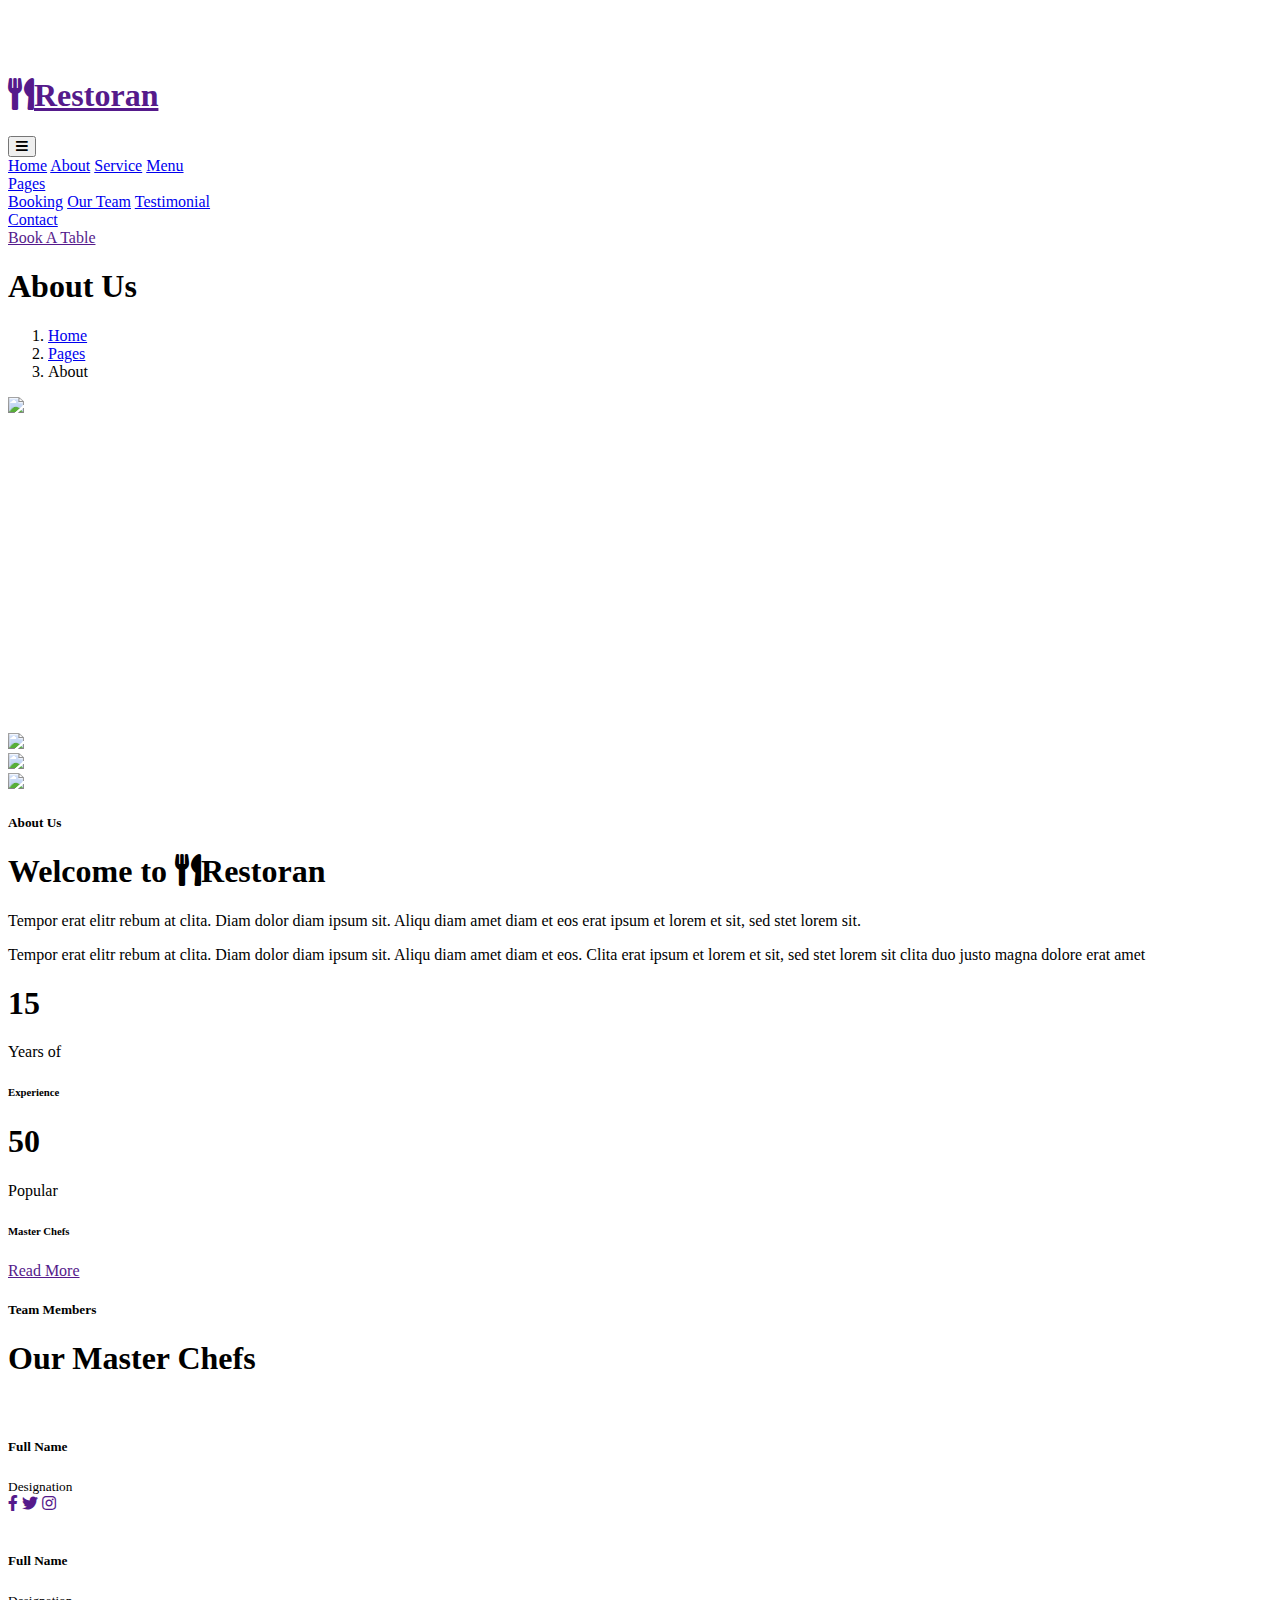
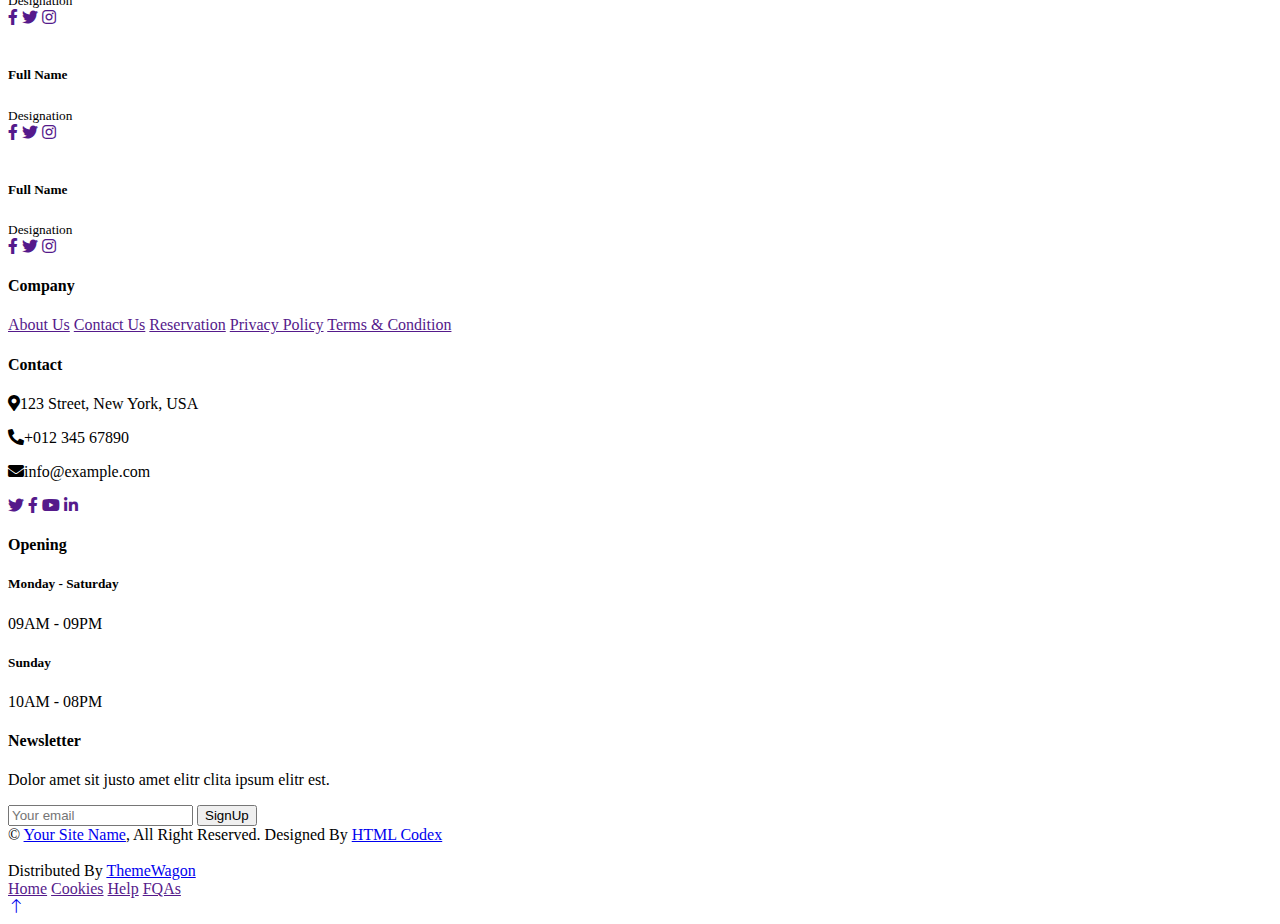
==== about.html @ 20d42e41 "Add files via upload" ====
<!DOCTYPE html>
<html lang="en">

<head>
    <meta charset="utf-8">
    <title>Restoran - Bootstrap Restaurant Template</title>
    <meta content="width=device-width, initial-scale=1.0" name="viewport">
    <meta content="" name="keywords">
    <meta content="" name="description">

    <!-- Favicon -->
    <link href="img/favicon.ico" rel="icon">

    <!-- Google Web Fonts -->
    <link rel="preconnect" href="https://fonts.googleapis.com">
    <link rel="preconnect" href="https://fonts.gstatic.com" crossorigin>
    <link href="https://fonts.googleapis.com/css2?family=Heebo:wght@400;500;600&family=Nunito:wght@600;700;800&family=Pacifico&display=swap" rel="stylesheet">

    <!-- Icon Font Stylesheet -->
    <link href="https://cdnjs.cloudflare.com/ajax/libs/font-awesome/5.10.0/css/all.min.css" rel="stylesheet">
    <link href="https://cdn.jsdelivr.net/npm/bootstrap-icons@1.4.1/font/bootstrap-icons.css" rel="stylesheet">

    <!-- Libraries Stylesheet -->
    <link href="lib/animate/animate.min.css" rel="stylesheet">
    <link href="lib/owlcarousel/assets/owl.carousel.min.css" rel="stylesheet">
    <link href="lib/tempusdominus/css/tempusdominus-bootstrap-4.min.css" rel="stylesheet" />

    <!-- Customized Bootstrap Stylesheet -->
    <link href="css/bootstrap.min.css" rel="stylesheet">

    <!-- Template Stylesheet -->
    <link href="css/style.css" rel="stylesheet">
</head>

<body>
    <div class="container-xxl bg-white p-0">
        <!-- Spinner Start -->
        <div id="spinner" class="show bg-white position-fixed translate-middle w-100 vh-100 top-50 start-50 d-flex align-items-center justify-content-center">
            <div class="spinner-border text-primary" style="width: 3rem; height: 3rem;" role="status">
                <span class="sr-only">Loading...</span>
            </div>
        </div>
        <!-- Spinner End -->


        <!-- Navbar & Hero Start -->
        <div class="container-xxl position-relative p-0">
            <nav class="navbar navbar-expand-lg navbar-dark bg-dark px-4 px-lg-5 py-3 py-lg-0">
                <a href="" class="navbar-brand p-0">
                    <h1 class="text-primary m-0"><i class="fa fa-utensils me-3"></i>Restoran</h1>
                    <!-- <img src="img/logo.png" alt="Logo"> -->
                </a>
                <button class="navbar-toggler" type="button" data-bs-toggle="collapse" data-bs-target="#navbarCollapse">
                    <span class="fa fa-bars"></span>
                </button>
                <div class="collapse navbar-collapse" id="navbarCollapse">
                    <div class="navbar-nav ms-auto py-0 pe-4">
                        <a href="index.html" class="nav-item nav-link">Home</a>
                        <a href="about.html" class="nav-item nav-link active">About</a>
                        <a href="service.html" class="nav-item nav-link">Service</a>
                        <a href="menu.html" class="nav-item nav-link">Menu</a>
                        <div class="nav-item dropdown">
                            <a href="#" class="nav-link dropdown-toggle" data-bs-toggle="dropdown">Pages</a>
                            <div class="dropdown-menu m-0">
                                <a href="booking.html" class="dropdown-item">Booking</a>
                                <a href="team.html" class="dropdown-item">Our Team</a>
                                <a href="testimonial.html" class="dropdown-item">Testimonial</a>
                            </div>
                        </div>
                        <a href="contact.html" class="nav-item nav-link">Contact</a>
                    </div>
                    <a href="" class="btn btn-primary py-2 px-4">Book A Table</a>
                </div>
            </nav>

            <div class="container-xxl py-5 bg-dark hero-header mb-5">
                <div class="container text-center my-5 pt-5 pb-4">
                    <h1 class="display-3 text-white mb-3 animated slideInDown">About Us</h1>
                    <nav aria-label="breadcrumb">
                        <ol class="breadcrumb justify-content-center text-uppercase">
                            <li class="breadcrumb-item"><a href="#">Home</a></li>
                            <li class="breadcrumb-item"><a href="#">Pages</a></li>
                            <li class="breadcrumb-item text-white active" aria-current="page">About</li>
                        </ol>
                    </nav>
                </div>
            </div>
        </div>
        <!-- Navbar & Hero End -->


        <!-- About Start -->
        <div class="container-xxl py-5">
            <div class="container">
                <div class="row g-5 align-items-center">
                    <div class="col-lg-6">
                        <div class="row g-3">
                            <div class="col-6 text-start">
                                <img class="img-fluid rounded w-100 wow zoomIn" data-wow-delay="0.1s" src="img/about-1.jpg">
                            </div>
                            <div class="col-6 text-start">
                                <img class="img-fluid rounded w-75 wow zoomIn" data-wow-delay="0.3s" src="img/about-2.jpg" style="margin-top: 25%;">
                            </div>
                            <div class="col-6 text-end">
                                <img class="img-fluid rounded w-75 wow zoomIn" data-wow-delay="0.5s" src="img/about-3.jpg">
                            </div>
                            <div class="col-6 text-end">
                                <img class="img-fluid rounded w-100 wow zoomIn" data-wow-delay="0.7s" src="img/about-4.jpg">
                            </div>
                        </div>
                    </div>
                    <div class="col-lg-6">
                        <h5 class="section-title ff-secondary text-start text-primary fw-normal">About Us</h5>
                        <h1 class="mb-4">Welcome to <i class="fa fa-utensils text-primary me-2"></i>Restoran</h1>
                        <p class="mb-4">Tempor erat elitr rebum at clita. Diam dolor diam ipsum sit. Aliqu diam amet diam et eos erat ipsum et lorem et sit, sed stet lorem sit.</p>
                        <p class="mb-4">Tempor erat elitr rebum at clita. Diam dolor diam ipsum sit. Aliqu diam amet diam et eos. Clita erat ipsum et lorem et sit, sed stet lorem sit clita duo justo magna dolore erat amet</p>
                        <div class="row g-4 mb-4">
                            <div class="col-sm-6">
                                <div class="d-flex align-items-center border-start border-5 border-primary px-3">
                                    <h1 class="flex-shrink-0 display-5 text-primary mb-0" data-toggle="counter-up">15</h1>
                                    <div class="ps-4">
                                        <p class="mb-0">Years of</p>
                                        <h6 class="text-uppercase mb-0">Experience</h6>
                                    </div>
                                </div>
                            </div>
                            <div class="col-sm-6">
                                <div class="d-flex align-items-center border-start border-5 border-primary px-3">
                                    <h1 class="flex-shrink-0 display-5 text-primary mb-0" data-toggle="counter-up">50</h1>
                                    <div class="ps-4">
                                        <p class="mb-0">Popular</p>
                                        <h6 class="text-uppercase mb-0">Master Chefs</h6>
                                    </div>
                                </div>
                            </div>
                        </div>
                        <a class="btn btn-primary py-3 px-5 mt-2" href="">Read More</a>
                    </div>
                </div>
            </div>
        </div>
        <!-- About End -->


        <!-- Team Start -->
        <div class="container-xxl pt-5 pb-3">
            <div class="container">
                <div class="text-center wow fadeInUp" data-wow-delay="0.1s">
                    <h5 class="section-title ff-secondary text-center text-primary fw-normal">Team Members</h5>
                    <h1 class="mb-5">Our Master Chefs</h1>
                </div>
                <div class="row g-4">
                    <div class="col-lg-3 col-md-6 wow fadeInUp" data-wow-delay="0.1s">
                        <div class="team-item text-center rounded overflow-hidden">
                            <div class="rounded-circle overflow-hidden m-4">
                                <img class="img-fluid" src="img/team-1.jpg" alt="">
                            </div>
                            <h5 class="mb-0">Full Name</h5>
                            <small>Designation</small>
                            <div class="d-flex justify-content-center mt-3">
                                <a class="btn btn-square btn-primary mx-1" href=""><i class="fab fa-facebook-f"></i></a>
                                <a class="btn btn-square btn-primary mx-1" href=""><i class="fab fa-twitter"></i></a>
                                <a class="btn btn-square btn-primary mx-1" href=""><i class="fab fa-instagram"></i></a>
                            </div>
                        </div>
                    </div>
                    <div class="col-lg-3 col-md-6 wow fadeInUp" data-wow-delay="0.3s">
                        <div class="team-item text-center rounded overflow-hidden">
                            <div class="rounded-circle overflow-hidden m-4">
                                <img class="img-fluid" src="img/team-2.jpg" alt="">
                            </div>
                            <h5 class="mb-0">Full Name</h5>
                            <small>Designation</small>
                            <div class="d-flex justify-content-center mt-3">
                                <a class="btn btn-square btn-primary mx-1" href=""><i class="fab fa-facebook-f"></i></a>
                                <a class="btn btn-square btn-primary mx-1" href=""><i class="fab fa-twitter"></i></a>
                                <a class="btn btn-square btn-primary mx-1" href=""><i class="fab fa-instagram"></i></a>
                            </div>
                        </div>
                    </div>
                    <div class="col-lg-3 col-md-6 wow fadeInUp" data-wow-delay="0.5s">
                        <div class="team-item text-center rounded overflow-hidden">
                            <div class="rounded-circle overflow-hidden m-4">
                                <img class="img-fluid" src="img/team-3.jpg" alt="">
                            </div>
                            <h5 class="mb-0">Full Name</h5>
                            <small>Designation</small>
                            <div class="d-flex justify-content-center mt-3">
                                <a class="btn btn-square btn-primary mx-1" href=""><i class="fab fa-facebook-f"></i></a>
                                <a class="btn btn-square btn-primary mx-1" href=""><i class="fab fa-twitter"></i></a>
                                <a class="btn btn-square btn-primary mx-1" href=""><i class="fab fa-instagram"></i></a>
                            </div>
                        </div>
                    </div>
                    <div class="col-lg-3 col-md-6 wow fadeInUp" data-wow-delay="0.7s">
                        <div class="team-item text-center rounded overflow-hidden">
                            <div class="rounded-circle overflow-hidden m-4">
                                <img class="img-fluid" src="img/team-4.jpg" alt="">
                            </div>
                            <h5 class="mb-0">Full Name</h5>
                            <small>Designation</small>
                            <div class="d-flex justify-content-center mt-3">
                                <a class="btn btn-square btn-primary mx-1" href=""><i class="fab fa-facebook-f"></i></a>
                                <a class="btn btn-square btn-primary mx-1" href=""><i class="fab fa-twitter"></i></a>
                                <a class="btn btn-square btn-primary mx-1" href=""><i class="fab fa-instagram"></i></a>
                            </div>
                        </div>
                    </div>
                </div>
            </div>
        </div>
        <!-- Team End -->
        

        <!-- Footer Start -->
        <div class="container-fluid bg-dark text-light footer pt-5 mt-5 wow fadeIn" data-wow-delay="0.1s">
            <div class="container py-5">
                <div class="row g-5">
                    <div class="col-lg-3 col-md-6">
                        <h4 class="section-title ff-secondary text-start text-primary fw-normal mb-4">Company</h4>
                        <a class="btn btn-link" href="">About Us</a>
                        <a class="btn btn-link" href="">Contact Us</a>
                        <a class="btn btn-link" href="">Reservation</a>
                        <a class="btn btn-link" href="">Privacy Policy</a>
                        <a class="btn btn-link" href="">Terms & Condition</a>
                    </div>
                    <div class="col-lg-3 col-md-6">
                        <h4 class="section-title ff-secondary text-start text-primary fw-normal mb-4">Contact</h4>
                        <p class="mb-2"><i class="fa fa-map-marker-alt me-3"></i>123 Street, New York, USA</p>
                        <p class="mb-2"><i class="fa fa-phone-alt me-3"></i>+012 345 67890</p>
                        <p class="mb-2"><i class="fa fa-envelope me-3"></i>info@example.com</p>
                        <div class="d-flex pt-2">
                            <a class="btn btn-outline-light btn-social" href=""><i class="fab fa-twitter"></i></a>
                            <a class="btn btn-outline-light btn-social" href=""><i class="fab fa-facebook-f"></i></a>
                            <a class="btn btn-outline-light btn-social" href=""><i class="fab fa-youtube"></i></a>
                            <a class="btn btn-outline-light btn-social" href=""><i class="fab fa-linkedin-in"></i></a>
                        </div>
                    </div>
                    <div class="col-lg-3 col-md-6">
                        <h4 class="section-title ff-secondary text-start text-primary fw-normal mb-4">Opening</h4>
                        <h5 class="text-light fw-normal">Monday - Saturday</h5>
                        <p>09AM - 09PM</p>
                        <h5 class="text-light fw-normal">Sunday</h5>
                        <p>10AM - 08PM</p>
                    </div>
                    <div class="col-lg-3 col-md-6">
                        <h4 class="section-title ff-secondary text-start text-primary fw-normal mb-4">Newsletter</h4>
                        <p>Dolor amet sit justo amet elitr clita ipsum elitr est.</p>
                        <div class="position-relative mx-auto" style="max-width: 400px;">
                            <input class="form-control border-primary w-100 py-3 ps-4 pe-5" type="text" placeholder="Your email">
                            <button type="button" class="btn btn-primary py-2 position-absolute top-0 end-0 mt-2 me-2">SignUp</button>
                        </div>
                    </div>
                </div>
            </div>
            <div class="container">
                <div class="copyright">
                    <div class="row">
                        <div class="col-md-6 text-center text-md-start mb-3 mb-md-0">
                            &copy; <a class="border-bottom" href="#">Your Site Name</a>, All Right Reserved. 
							
							<!--/*** This template is free as long as you keep the footer author’s credit link/attribution link/backlink. If you'd like to use the template without the footer author’s credit link/attribution link/backlink, you can purchase the Credit Removal License from "https://htmlcodex.com/credit-removal". Thank you for your support. ***/-->
							Designed By <a class="border-bottom" href="https://htmlcodex.com">HTML Codex</a><br><br>
                            Distributed By <a class="border-bottom" href="https://themewagon.com" target="_blank">ThemeWagon</a>
                        </div>
                        <div class="col-md-6 text-center text-md-end">
                            <div class="footer-menu">
                                <a href="">Home</a>
                                <a href="">Cookies</a>
                                <a href="">Help</a>
                                <a href="">FQAs</a>
                            </div>
                        </div>
                    </div>
                </div>
            </div>
        </div>
        <!-- Footer End -->


        <!-- Back to Top -->
        <a href="#" class="btn btn-lg btn-primary btn-lg-square back-to-top"><i class="bi bi-arrow-up"></i></a>
    </div>

    <!-- JavaScript Libraries -->
    <script src="https://code.jquery.com/jquery-3.4.1.min.js"></script>
    <script src="https://cdn.jsdelivr.net/npm/bootstrap@5.0.0/dist/js/bootstrap.bundle.min.js"></script>
    <script src="lib/wow/wow.min.js"></script>
    <script src="lib/easing/easing.min.js"></script>
    <script src="lib/waypoints/waypoints.min.js"></script>
    <script src="lib/counterup/counterup.min.js"></script>
    <script src="lib/owlcarousel/owl.carousel.min.js"></script>
    <script src="lib/tempusdominus/js/moment.min.js"></script>
    <script src="lib/tempusdominus/js/moment-timezone.min.js"></script>
    <script src="lib/tempusdominus/js/tempusdominus-bootstrap-4.min.js"></script>

    <!-- Template Javascript -->
    <script src="js/main.js"></script>
</body>

</html>
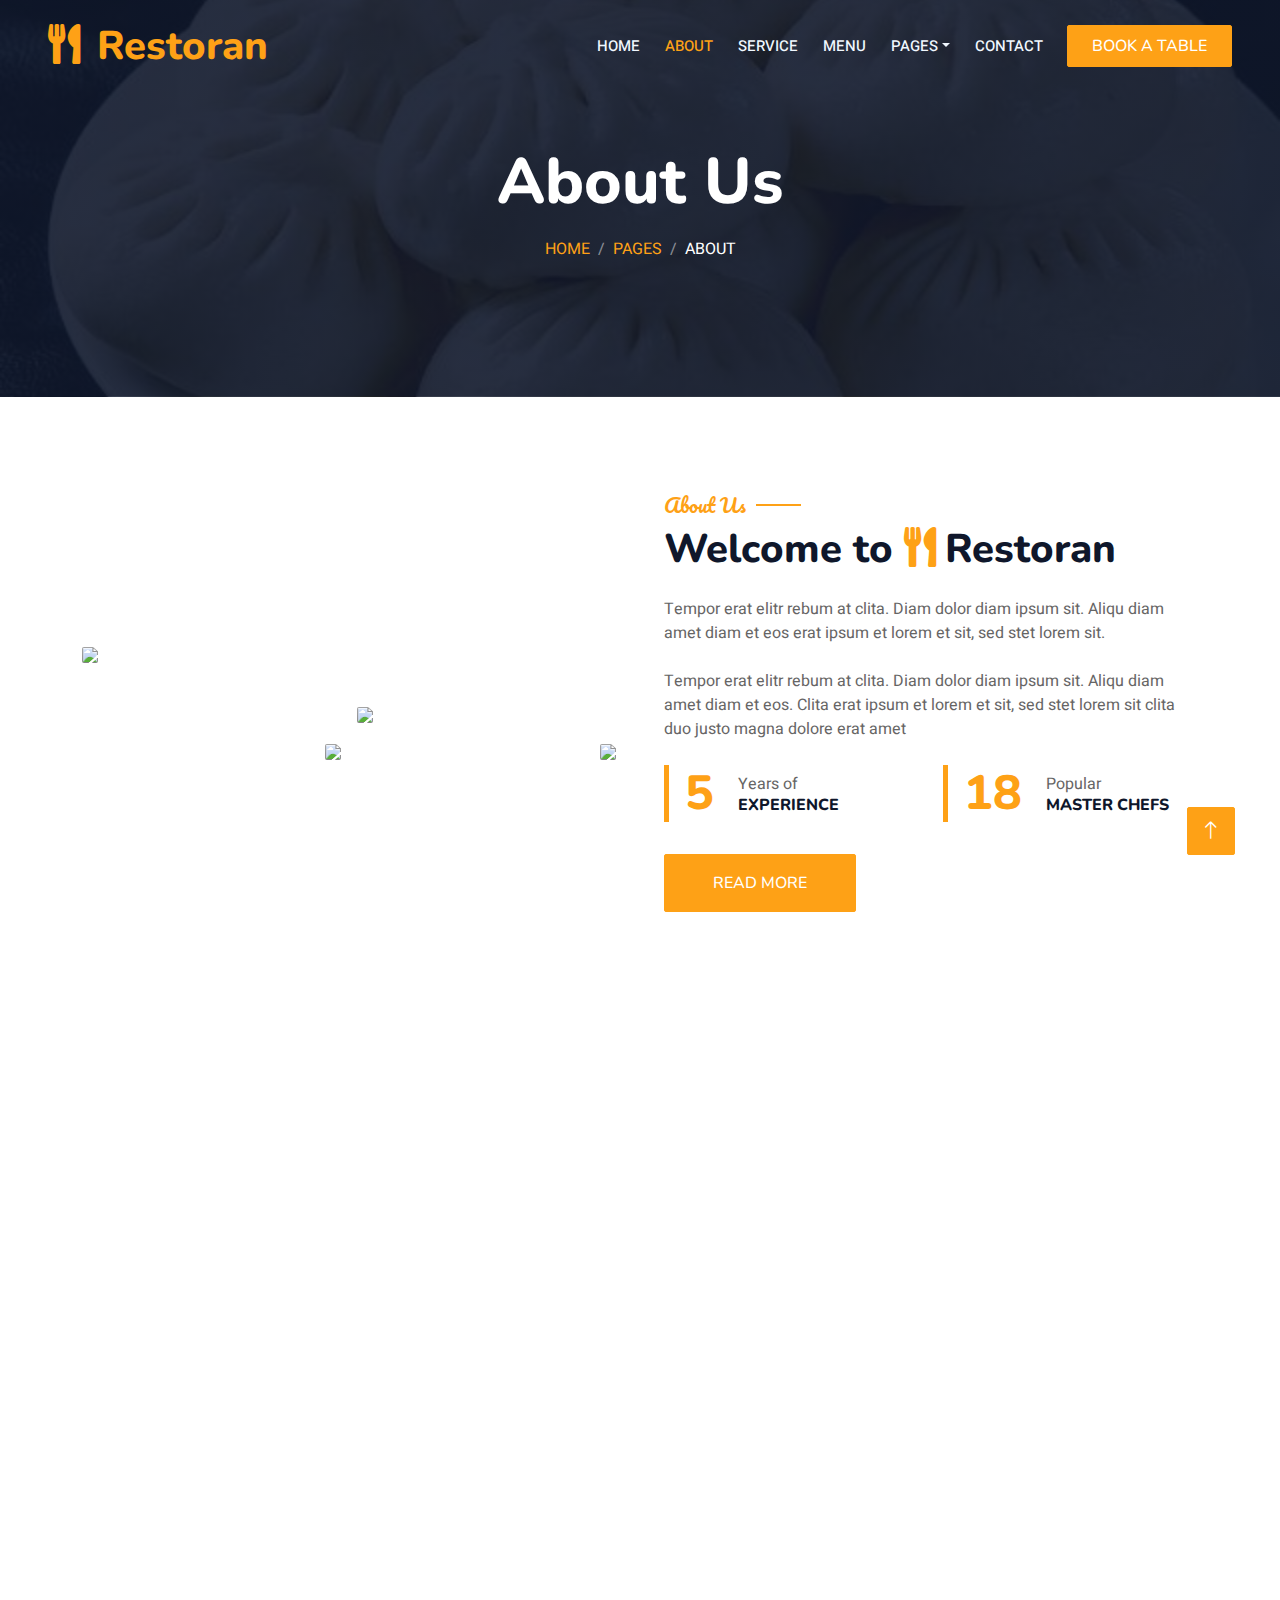
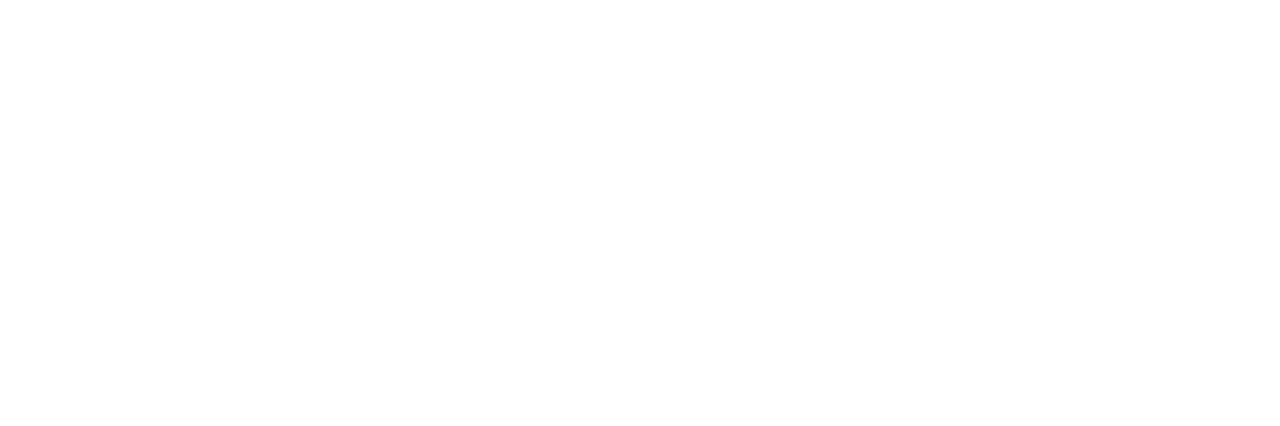
==== commit f767ad0a: "Update about.html" ====
--- a/about.html
+++ b/about.html
@@ -2,6 +2,16 @@
 <html lang="en">
 
 <head>
+	<!-- Google tag (gtag.js) -->
+<script async src="https://www.googletagmanager.com/gtag/js?id=G-66S2X65WCW"></script>
+<script>
+  window.dataLayer = window.dataLayer || [];
+  function gtag(){dataLayer.push(arguments);}
+  gtag('js', new Date());
+
+  gtag('config', 'G-66S2X65WCW');
+</script>
+	
     <meta charset="utf-8">
     <title>Restoran - Bootstrap Restaurant Template</title>
     <meta content="width=device-width, initial-scale=1.0" name="viewport">
@@ -298,4 +308,4 @@
     <script src="js/main.js"></script>
 </body>
 
-</html>+</html>
--- a/css/style.css
+++ b/css/style.css
@@ -0,0 +1,479 @@
+/********** Template CSS **********/
+:root {
+    --primary: #FEA116;
+    --light: #F1F8FF;
+    --dark: #0F172B;
+}
+
+.ff-secondary {
+    font-family: 'Pacifico', cursive;
+}
+
+.fw-medium {
+    font-weight: 600 !important;
+}
+
+.fw-semi-bold {
+    font-weight: 700 !important;
+}
+
+.back-to-top {
+    position: fixed;
+    display: none;
+    right: 45px;
+    bottom: 45px;
+    z-index: 99;
+}
+
+
+/*** Spinner ***/
+#spinner {
+    opacity: 0;
+    visibility: hidden;
+    transition: opacity .5s ease-out, visibility 0s linear .5s;
+    z-index: 99999;
+}
+
+#spinner.show {
+    transition: opacity .5s ease-out, visibility 0s linear 0s;
+    visibility: visible;
+    opacity: 1;
+}
+
+
+/*** Button ***/
+.btn {
+    font-family: 'Nunito', sans-serif;
+    font-weight: 500;
+    text-transform: uppercase;
+    transition: .5s;
+}
+
+.btn.btn-primary,
+.btn.btn-secondary {
+    color: #FFFFFF;
+}
+
+.btn-square {
+    width: 38px;
+    height: 38px;
+}
+
+.btn-sm-square {
+    width: 32px;
+    height: 32px;
+}
+
+.btn-lg-square {
+    width: 48px;
+    height: 48px;
+}
+
+.btn-square,
+.btn-sm-square,
+.btn-lg-square {
+    padding: 0;
+    display: flex;
+    align-items: center;
+    justify-content: center;
+    font-weight: normal;
+    border-radius: 2px;
+}
+
+
+/*** Navbar ***/
+.navbar-dark .navbar-nav .nav-link {
+    position: relative;
+    margin-left: 25px;
+    padding: 35px 0;
+    font-size: 15px;
+    color: var(--light) !important;
+    text-transform: uppercase;
+    font-weight: 500;
+    outline: none;
+    transition: .5s;
+}
+
+.sticky-top.navbar-dark .navbar-nav .nav-link {
+    padding: 20px 0;
+}
+
+.navbar-dark .navbar-nav .nav-link:hover,
+.navbar-dark .navbar-nav .nav-link.active {
+    color: var(--primary) !important;
+}
+
+.navbar-dark .navbar-brand img {
+    max-height: 60px;
+    transition: .5s;
+}
+
+.sticky-top.navbar-dark .navbar-brand img {
+    max-height: 45px;
+}
+
+@media (max-width: 991.98px) {
+    .sticky-top.navbar-dark {
+        position: relative;
+    }
+
+    .navbar-dark .navbar-collapse {
+        margin-top: 15px;
+        border-top: 1px solid rgba(255, 255, 255, .1)
+    }
+
+    .navbar-dark .navbar-nav .nav-link,
+    .sticky-top.navbar-dark .navbar-nav .nav-link {
+        padding: 10px 0;
+        margin-left: 0;
+    }
+
+    .navbar-dark .navbar-brand img {
+        max-height: 45px;
+    }
+}
+
+@media (min-width: 992px) {
+    .navbar-dark {
+        position: absolute;
+        width: 100%;
+        top: 0;
+        left: 0;
+        z-index: 999;
+        background: transparent !important;
+    }
+    
+    .sticky-top.navbar-dark {
+        position: fixed;
+        background: var(--dark) !important;
+    }
+}
+
+
+/*** Hero Header ***/
+.hero-header {
+    background: linear-gradient(rgba(15, 23, 43, .9), rgba(15, 23, 43, .9)), url(../img/bg-hero.jpg);
+    background-position: center center;
+    background-repeat: no-repeat;
+    background-size: cover;
+}
+
+.hero-header img {
+    animation: imgRotate 50s linear infinite;
+}
+
+@keyframes imgRotate { 
+    100% { 
+        transform: rotate(360deg); 
+    } 
+}
+
+.breadcrumb-item + .breadcrumb-item::before {
+    color: rgba(255, 255, 255, .5);
+}
+
+
+/*** Section Title ***/
+.section-title {
+    position: relative;
+    display: inline-block;
+}
+
+.section-title::before {
+    position: absolute;
+    content: "";
+    width: 45px;
+    height: 2px;
+    top: 50%;
+    left: -55px;
+    margin-top: -1px;
+    background: var(--primary);
+}
+
+.section-title::after {
+    position: absolute;
+    content: "";
+    width: 45px;
+    height: 2px;
+    top: 50%;
+    right: -55px;
+    margin-top: -1px;
+    background: var(--primary);
+}
+
+.section-title.text-start::before,
+.section-title.text-end::after {
+    display: none;
+}
+
+
+/*** Service ***/
+.service-item {
+    box-shadow: 0 0 45px rgba(0, 0, 0, .08);
+    transition: .5s;
+}
+
+.service-item:hover {
+    background: var(--primary);
+}
+
+.service-item * {
+    transition: .5s;
+}
+
+.service-item:hover * {
+    color: var(--light) !important;
+}
+
+
+/*** Food Menu ***/
+.nav-pills .nav-item .active {
+    border-bottom: 2px solid var(--primary);
+}
+
+
+/*** Youtube Video ***/
+.video {
+    position: relative;
+    height: 100%;
+    min-height: 500px;
+    background: linear-gradient(rgba(15, 23, 43, .1), rgba(15, 23, 43, .1)), url(../img/video.jpg);
+    background-position: center center;
+    background-repeat: no-repeat;
+    background-size: cover;
+}
+
+.video .btn-play {
+    position: absolute;
+    z-index: 3;
+    top: 50%;
+    left: 50%;
+    transform: translateX(-50%) translateY(-50%);
+    box-sizing: content-box;
+    display: block;
+    width: 32px;
+    height: 44px;
+    border-radius: 50%;
+    border: none;
+    outline: none;
+    padding: 18px 20px 18px 28px;
+}
+
+.video .btn-play:before {
+    content: "";
+    position: absolute;
+    z-index: 0;
+    left: 50%;
+    top: 50%;
+    transform: translateX(-50%) translateY(-50%);
+    display: block;
+    width: 100px;
+    height: 100px;
+    background: var(--primary);
+    border-radius: 50%;
+    animation: pulse-border 1500ms ease-out infinite;
+}
+
+.video .btn-play:after {
+    content: "";
+    position: absolute;
+    z-index: 1;
+    left: 50%;
+    top: 50%;
+    transform: translateX(-50%) translateY(-50%);
+    display: block;
+    width: 100px;
+    height: 100px;
+    background: var(--primary);
+    border-radius: 50%;
+    transition: all 200ms;
+}
+
+.video .btn-play img {
+    position: relative;
+    z-index: 3;
+    max-width: 100%;
+    width: auto;
+    height: auto;
+}
+
+.video .btn-play span {
+    display: block;
+    position: relative;
+    z-index: 3;
+    width: 0;
+    height: 0;
+    border-left: 32px solid var(--dark);
+    border-top: 22px solid transparent;
+    border-bottom: 22px solid transparent;
+}
+
+@keyframes pulse-border {
+    0% {
+        transform: translateX(-50%) translateY(-50%) translateZ(0) scale(1);
+        opacity: 1;
+    }
+
+    100% {
+        transform: translateX(-50%) translateY(-50%) translateZ(0) scale(1.5);
+        opacity: 0;
+    }
+}
+
+#videoModal {
+    z-index: 99999;
+}
+
+#videoModal .modal-dialog {
+    position: relative;
+    max-width: 800px;
+    margin: 60px auto 0 auto;
+}
+
+#videoModal .modal-body {
+    position: relative;
+    padding: 0px;
+}
+
+#videoModal .close {
+    position: absolute;
+    width: 30px;
+    height: 30px;
+    right: 0px;
+    top: -30px;
+    z-index: 999;
+    font-size: 30px;
+    font-weight: normal;
+    color: #FFFFFF;
+    background: #000000;
+    opacity: 1;
+}
+
+
+/*** Team ***/
+.team-item {
+    box-shadow: 0 0 45px rgba(0, 0, 0, .08);
+    height: calc(100% - 38px);
+    transition: .5s;
+}
+
+.team-item img {
+    transition: .5s;
+}
+
+.team-item:hover img {
+    transform: scale(1.1);
+}
+
+.team-item:hover {
+    height: 100%;
+}
+
+.team-item .btn {
+    border-radius: 38px 38px 0 0;
+}
+
+
+/*** Testimonial ***/
+.testimonial-carousel .owl-item .testimonial-item,
+.testimonial-carousel .owl-item.center .testimonial-item * {
+    transition: .5s;
+}
+
+.testimonial-carousel .owl-item.center .testimonial-item {
+    background: var(--primary) !important;
+    border-color: var(--primary) !important;
+}
+
+.testimonial-carousel .owl-item.center .testimonial-item * {
+    color: var(--light) !important;
+}
+
+.testimonial-carousel .owl-dots {
+    margin-top: 24px;
+    display: flex;
+    align-items: flex-end;
+    justify-content: center;
+}
+
+.testimonial-carousel .owl-dot {
+    position: relative;
+    display: inline-block;
+    margin: 0 5px;
+    width: 15px;
+    height: 15px;
+    border: 1px solid #CCCCCC;
+    border-radius: 15px;
+    transition: .5s;
+}
+
+.testimonial-carousel .owl-dot.active {
+    background: var(--primary);
+    border-color: var(--primary);
+}
+
+
+/*** Footer ***/
+.footer .btn.btn-social {
+    margin-right: 5px;
+    width: 35px;
+    height: 35px;
+    display: flex;
+    align-items: center;
+    justify-content: center;
+    color: var(--light);
+    border: 1px solid #FFFFFF;
+    border-radius: 35px;
+    transition: .3s;
+}
+
+.footer .btn.btn-social:hover {
+    color: var(--primary);
+}
+
+.footer .btn.btn-link {
+    display: block;
+    margin-bottom: 5px;
+    padding: 0;
+    text-align: left;
+    color: #FFFFFF;
+    font-size: 15px;
+    font-weight: normal;
+    text-transform: capitalize;
+    transition: .3s;
+}
+
+.footer .btn.btn-link::before {
+    position: relative;
+    content: "\f105";
+    font-family: "Font Awesome 5 Free";
+    font-weight: 900;
+    margin-right: 10px;
+}
+
+.footer .btn.btn-link:hover {
+    letter-spacing: 1px;
+    box-shadow: none;
+}
+
+.footer .copyright {
+    padding: 25px 0;
+    font-size: 15px;
+    border-top: 1px solid rgba(256, 256, 256, .1);
+}
+
+.footer .copyright a {
+    color: var(--light);
+}
+
+.footer .footer-menu a {
+    margin-right: 15px;
+    padding-right: 15px;
+    border-right: 1px solid rgba(255, 255, 255, .1);
+}
+
+.footer .footer-menu a:last-child {
+    margin-right: 0;
+    padding-right: 0;
+    border-right: none;
+}